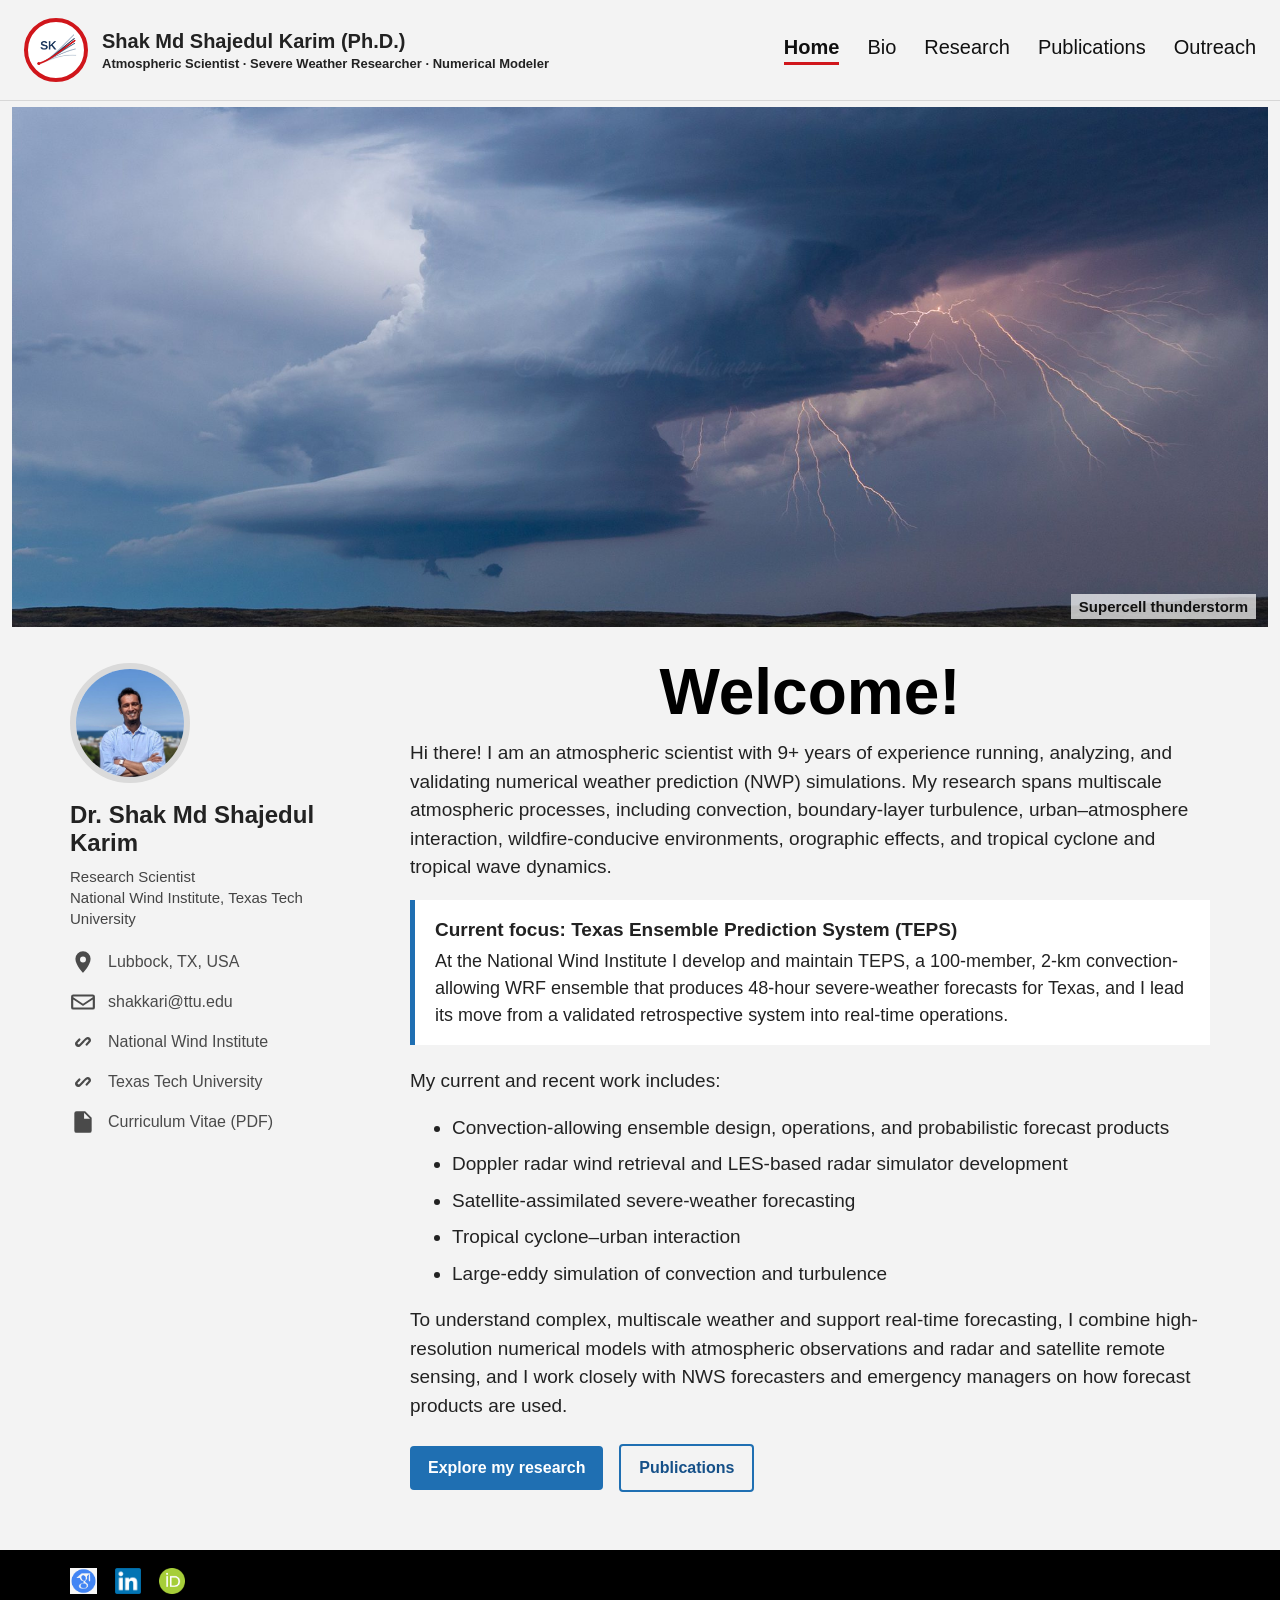
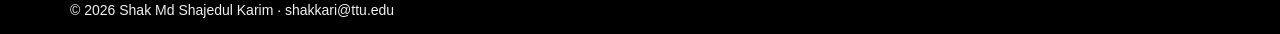
==== index.html @ fb590687 "Search description: Research Scientist title Co-Authored-By: Claude Opus 5.5 <noreply@anthropic.com>" ====
<!DOCTYPE html>
<html lang="en">
<head>
  <meta charset="UTF-8" />
  <meta name="viewport" content="width=device-width, initial-scale=1.0" />
  <title>Shak Md Shajedul Karim, Ph.D.</title>
  <meta name="description" content="Atmospheric scientist and Research Scientist at the National Wind Institute, Texas Tech University — severe weather, ensemble forecasting, and numerical modeling." />
  <link rel="icon" href="images/sk-favicon.png" />
  <link rel="stylesheet" href="style.css?v=10" />
</head>
<body>
  <div class="page">

    <header class="topbar">
      <a class="brand" href="index.html">
        <div class="brand-logo" style="border-color:#d0161b">
          <img src="images/sk-logo.png" alt="SK logo — ensemble forecast plume">
        </div>
        <div class="brand-text">
          <h1>Shak Md Shajedul Karim (Ph.D.)</h1>
          <p>Atmospheric Scientist · Severe Weather Researcher · Numerical Modeler</p>
        </div>
      </a>

      <button class="menu-toggle" type="button" aria-label="Open menu" aria-expanded="false" aria-controls="site-nav">
        <span></span><span></span><span></span>
      </button>

      <nav class="nav" id="site-nav" aria-label="Main">
        <a href="index.html" class="active" aria-current="page">Home</a>
        <a href="bio.html">Bio</a>
        <a href="research.html">Research</a>
        <a href="publications.html">Publications</a>
        <a href="outreach.html">Outreach</a>
      </nav>
    </header>

    <section class="hero">
      <div class="hero-box">
        <img src="images/supercell-lightning.jpg" alt="Supercell thunderstorm with lightning over open plains">
        <div class="hero-caption">Supercell thunderstorm</div>
      </div>
    </section>

    <section class="content">
      <aside class="sidebar">
        <div class="profile-photo">
          <img src="images/Icon-Image.jpg" alt="Shak Md Shajedul Karim">
        </div>

        <h2>Dr. Shak Md Shajedul Karim</h2>
        <p class="position">Research Scientist<br>National Wind Institute, Texas Tech University</p>

        <ul class="info-list">
          <li><svg viewBox="0 0 24 24" aria-hidden="true"><path d="M12 22s7-7.2 7-13a7 7 0 1 0-14 0c0 5.8 7 13 7 13zm0-9.5A2.5 2.5 0 1 1 12 7a2.5 2.5 0 0 1 0 5.5z"/></svg><span>Lubbock, TX, USA</span></li>
          <li><a href="mailto:shakkari@ttu.edu"><svg viewBox="0 0 24 24" aria-hidden="true"><path d="M3 5h18a2 2 0 0 1 2 2v10a2 2 0 0 1-2 2H3a2 2 0 0 1-2-2V7a2 2 0 0 1 2-2zm0 2v.5l9 6 9-6V7H3zm18 10V9.7l-8.4 5.6a1 1 0 0 1-1.2 0L3 9.7V17h18z"/></svg><span>shakkari@ttu.edu</span></a></li>
          <li><a href="https://www.depts.ttu.edu/nwi/" target="_blank" rel="noopener"><svg viewBox="0 0 24 24" aria-hidden="true"><path d="M10.6 13.4a1 1 0 0 1 0-1.4l3.4-3.4a3 3 0 1 1 4.2 4.2l-2.1 2.1a1 1 0 1 1-1.4-1.4l2.1-2.1a1 1 0 1 0-1.4-1.4L11.9 13a1 1 0 0 1-1.3.1zm2.8-2.8a1 1 0 0 1 0 1.4L10 15.4a3 3 0 1 1-4.2-4.2l2.1-2.1a1 1 0 1 1 1.4 1.4l-2.1 2.1a1 1 0 0 0 1.4 1.4l3.4-3.4a1 1 0 0 1 1.4 0z"/></svg><span>National Wind Institute</span></a></li>
          <li><a href="https://www.ttu.edu/" target="_blank" rel="noopener"><svg viewBox="0 0 24 24" aria-hidden="true"><path d="M10.6 13.4a1 1 0 0 1 0-1.4l3.4-3.4a3 3 0 1 1 4.2 4.2l-2.1 2.1a1 1 0 1 1-1.4-1.4l2.1-2.1a1 1 0 1 0-1.4-1.4L11.9 13a1 1 0 0 1-1.3.1zm2.8-2.8a1 1 0 0 1 0 1.4L10 15.4a3 3 0 1 1-4.2-4.2l2.1-2.1a1 1 0 1 1 1.4 1.4l-2.1 2.1a1 1 0 0 0 1.4 1.4l3.4-3.4a1 1 0 0 1 1.4 0z"/></svg><span>Texas Tech University</span></a></li>
          <li><a href="files/Karim_CV.pdf" target="_blank"><svg viewBox="0 0 24 24" aria-hidden="true"><path d="M6 2h8l6 6v12a2 2 0 0 1-2 2H6a2 2 0 0 1-2-2V4a2 2 0 0 1 2-2zm7 1.5V9h5.5L13 3.5zM8 13h8v2H8v-2zm0 4h8v2H8v-2z"/></svg><span>Curriculum Vitae (PDF)</span></a></li>
        </ul>
      </aside>

      <div class="main-text">
        <h1>Welcome!</h1>

        <p>
          Hi there! I am an atmospheric scientist with 9+ years of experience running, analyzing, and validating
          numerical weather prediction (NWP) simulations. My research spans multiscale atmospheric processes,
          including convection, boundary-layer turbulence, urban–atmosphere interaction, wildfire-conducive
          environments, orographic effects, and tropical cyclone and tropical wave dynamics.
        </p>

        <div class="highlight">
          <strong>Current focus: Texas Ensemble Prediction System (TEPS)</strong>
          At the National Wind Institute I develop and maintain TEPS, a 100-member, 2-km convection-allowing
          WRF ensemble that produces 48-hour severe-weather forecasts for Texas, and I lead its move from a
          validated retrospective system into real-time operations.
        </div>

        <p>My current and recent work includes:</p>

        <ul>
          <li>Convection-allowing ensemble design, operations, and probabilistic forecast products</li>
          <li>Doppler radar wind retrieval and LES-based radar simulator development</li>
          <li>Satellite-assimilated severe-weather forecasting</li>
          <li>Tropical cyclone–urban interaction</li>
          <li>Large-eddy simulation of convection and turbulence</li>
        </ul>

        <p>
          To understand complex, multiscale weather and support real-time forecasting, I combine high-resolution
          numerical models with atmospheric observations and radar and satellite remote sensing, and I work closely
          with NWS forecasters and emergency managers on how forecast products are used.
        </p>

        <p><a class="btn" href="research.html">Explore my research</a> &nbsp; <a class="btn ghost" href="publications.html">Publications</a></p>
      </div>
    </section>

    <footer class="footer">
      <div class="footer-links">
        <a href="https://scholar.google.com/citations?user=-I5v0hgAAAAJ&amp;hl=en" target="_blank" rel="noopener" title="Google Scholar">
          <img src="images/Google-scholar.png" alt="Google Scholar">
        </a>
        <a href="https://www.linkedin.com/in/s-m-shajedul-karim-ph-d-62416b153/" target="_blank" rel="noopener" title="LinkedIn">
          <img src="images/LinkedIn_logo.png.webp" alt="LinkedIn">
        </a>
        <a href="https://orcid.org/0000-0002-1100-3632" target="_blank" rel="noopener" title="ORCID">
          <img src="images/ORCID_iD.svg.png" alt="ORCID">
        </a>
      </div>
      <div class="footer-copy">
        © 2026 Shak Md Shajedul Karim · <a href="mailto:shakkari@ttu.edu">shakkari@ttu.edu</a>
      </div>
    </footer>

  </div>
  <script src="site.js?v=1"></script>
</body>
</html>
---- style.css ----
/* Shared styles for shakkarim.github.io — based on the original homepage design */
:root {
  --bg: #f3f3f3;
  --card: #ffffff;
  --ink: #222;
  --muted: #4a4a4a;
  --line: #d7d7d7;
  --accent: #1f6fb2;      /* storm blue — pairs with the navy logo */
  --accent-dark: #155088;
  --accent-tint: #e7f0f9;
  --accent-line: #bcd3ea;
}

* { box-sizing: border-box; }

body {
  margin: 0;
  font-family: Arial, Helvetica, sans-serif;
  background: var(--bg);
  color: var(--ink);
}

a { text-decoration: none; color: inherit; }

.page { max-width: 1600px; margin: 0 auto; background: var(--bg); }

/* ---------- Header ---------- */
.topbar {
  background: var(--bg);
  border-bottom: 1px solid var(--line);
  padding: 18px 24px;
  display: flex;
  justify-content: space-between;
  align-items: center;
  gap: 20px;
  flex-wrap: wrap;
}
.brand { display: flex; align-items: center; gap: 14px; }
.brand-logo {
  width: 64px; height: 64px; border-radius: 50%; overflow: hidden; flex-shrink: 0;
  background: #fff; border: 4px solid #d0161b;
}
.brand-logo img { width: 100%; height: 100%; object-fit: contain; display: block; padding: 2px; }
.brand-text h1 { margin: 0; font-size: 20px; font-weight: 700; line-height: 1.15; }
.brand-text p { margin: 3px 0 0; font-size: 13px; font-weight: 600; color: var(--ink); }

.nav { display: flex; gap: 28px; flex-wrap: wrap; font-size: 20px; }
.nav a { color: #111; padding-bottom: 3px; border-bottom: 3px solid transparent; }
.nav a:hover { border-bottom-color: var(--line); }
.nav a.active { border-bottom-color: var(--accent); font-weight: 700; }

/* ---------- Home hero ---------- */
.hero { width: 100%; padding: 0 12px; margin-top: 6px; }
.hero-box { position: relative; width: 100%; height: 520px; overflow: hidden; background: #d9d9d9; }
.hero-box img { width: 100%; height: 100%; object-fit: cover; display: block; }
.hero-caption {
  position: absolute; bottom: 8px; right: 12px; font-size: 15px; font-weight: 700;
  color: #111; background: rgba(255,255,255,0.7); padding: 4px 8px;
}

/* ---------- Home layout ---------- */
.content {
  display: grid; grid-template-columns: 300px 1fr; gap: 40px;
  padding: 28px 70px 40px 70px; align-items: start;
}
.sidebar { padding-top: 8px; }
.profile-photo {
  width: 120px; height: 120px; border-radius: 50%; overflow: hidden;
  border: 6px solid #dadada; background: #dcdcdc; margin-bottom: 18px;
}
.profile-photo img { width: 100%; height: 100%; object-fit: cover; display: block; }
.sidebar h2 { margin: 0 0 10px; font-size: 24px; line-height: 1.15; font-weight: 700; }
.sidebar .position { margin: 0 0 20px; font-size: 15px; color: #444; line-height: 1.4; }

.info-list { list-style: none; padding: 0; margin: 0; }
.info-list li { margin-bottom: 14px; }
.info-list li, .info-list li a {
  display: flex; align-items: center; gap: 12px; color: var(--muted);
  font-size: 16px; line-height: 1.4;
}
.info-list li a:hover { text-decoration: underline; }
.info-list svg { width: 26px; height: 26px; fill: var(--muted); flex-shrink: 0; }

.main-text { max-width: 860px; }
.main-text h1 { margin: 0 0 10px; font-size: 64px; text-align: center; font-weight: 800; color: #000; }
.main-text p { margin: 0 0 18px; font-size: 19px; line-height: 1.5; }
.main-text ul { margin: 10px 0 18px 24px; padding: 0 0 0 18px; font-size: 19px; line-height: 1.5; }
.main-text li { margin-bottom: 8px; }

.highlight {
  background: var(--card); border-left: 5px solid var(--accent);
  padding: 16px 20px; margin: 0 0 22px; font-size: 18px; line-height: 1.5;
}
.highlight strong { display: block; margin-bottom: 4px; font-size: 19px; }

/* ---------- Inner pages ---------- */
.page-head { padding: 40px 70px 10px; }
.page-head h1 { margin: 0 0 8px; font-size: 46px; font-weight: 800; color: #000; }
.page-head p { margin: 0; font-size: 19px; color: var(--muted); max-width: 900px; line-height: 1.5; }

.wrap { padding: 10px 70px 50px; }
.section { margin-top: 34px; }
.section > h2 {
  font-size: 28px; margin: 0 0 18px; padding-bottom: 8px; border-bottom: 2px solid var(--line);
}
.section > h2 span { border-bottom: 3px solid var(--accent); padding-bottom: 8px; }

.prose { font-size: 18px; line-height: 1.6; max-width: 980px; }
.prose p { margin: 0 0 16px; }

.card {
  background: var(--card); border: 1px solid #e3e3e3; border-radius: 6px;
  padding: 22px 24px; margin-bottom: 22px;
}
.card h3 { margin: 0 0 6px; font-size: 22px; }
.card .meta { margin: 0 0 12px; color: var(--muted); font-size: 15px; font-weight: 600; }
.card p, .card li { font-size: 17px; line-height: 1.55; }
.card ul { margin: 8px 0 0; padding-left: 22px; }
.card li { margin-bottom: 6px; }

/* Research project: text + figure side by side */
.project { display: grid; grid-template-columns: 1fr 1fr; gap: 28px; align-items: start; }
.project.text-only { grid-template-columns: 1fr; }
.tags { display: flex; flex-wrap: wrap; gap: 8px; margin-top: 14px; }
.tags span {
  font-size: 13px; font-weight: 600; color: var(--accent-dark);
  background: var(--accent-tint); border-radius: 999px; padding: 4px 10px;
}

figure { margin: 0; }
figure img { width: 100%; height: auto; display: block; border: 1px solid #e3e3e3; border-radius: 4px; background: #fff; }
figcaption { font-size: 14px; color: var(--muted); margin-top: 6px; line-height: 1.4; }
.fig-stack { display: grid; gap: 16px; }

/* Timeline (Bio) */
.timeline { list-style: none; margin: 0; padding: 0; border-left: 3px solid var(--line); }
.timeline li { position: relative; padding: 0 0 26px 26px; }
.timeline li::before {
  content: ""; position: absolute; left: -9px; top: 4px; width: 15px; height: 15px;
  border-radius: 50%; background: var(--accent); border: 3px solid var(--bg);
}
.timeline h3 { margin: 0; font-size: 20px; }
.timeline .when { font-size: 15px; font-weight: 700; color: var(--accent-dark); margin: 2px 0 6px; }
.timeline p { margin: 0; font-size: 17px; line-height: 1.55; color: #333; }

.two-col { display: grid; grid-template-columns: 1fr 1fr; gap: 26px; }

.skill-table { width: 100%; border-collapse: collapse; font-size: 17px; }
.skill-table th, .skill-table td { text-align: left; padding: 10px 12px; border-bottom: 1px solid #e6e6e6; vertical-align: top; line-height: 1.5; }
.skill-table th { width: 220px; color: #111; }

/* Publications */
.pub-list { list-style: none; margin: 0; padding: 0; counter-reset: pub; }
.pub-list li {
  background: var(--card); border: 1px solid #e3e3e3; border-radius: 6px;
  padding: 16px 20px; margin-bottom: 14px; font-size: 17px; line-height: 1.55;
}
.pub-list .title { font-weight: 700; display: block; margin-bottom: 4px; }
.pub-list .authors { color: #333; }
.pub-list .venue { font-style: italic; }
.pub-list .me { font-weight: 700; text-decoration: underline; text-decoration-color: var(--accent); }
.pub-list a.doi { color: var(--accent-dark); font-weight: 600; }
.pub-list a.doi:hover { text-decoration: underline; }
.badge {
  display: inline-block; font-size: 12px; font-weight: 700; padding: 2px 8px; border-radius: 4px;
  margin-left: 6px; vertical-align: middle; background: #eee; color: #444;
}
.badge.review { background: #fff3cd; color: #7a5b00; }
.badge.award { background: #e3f1e6; color: #22603a; }

.talk-list { margin: 0; padding-left: 22px; }
.talk-list li { font-size: 17px; line-height: 1.55; margin-bottom: 10px; }
.talk-list .when { color: var(--accent-dark); font-weight: 700; }

/* Buttons */
.btn {
  display: inline-block; background: var(--accent); color: #fff; font-weight: 700;
  padding: 10px 18px; border-radius: 4px; font-size: 16px; margin-top: 6px;
}
.btn:hover { background: var(--accent-dark); }
.btn.ghost { background: transparent; color: var(--accent-dark); border: 2px solid var(--accent); }

/* Gallery (Outreach) */
.gallery { display: grid; grid-template-columns: repeat(auto-fill, minmax(280px, 1fr)); gap: 18px; }
.gallery figure img { aspect-ratio: 4 / 3; object-fit: cover; }

/* ---------- Footer ---------- */
.footer { background: #000; color: #fff; padding: 18px 70px 16px 70px; }
.footer-links { display: flex; gap: 18px; flex-wrap: wrap; align-items: center; margin-bottom: 8px; }
.footer-links a { display: inline-flex; align-items: center; justify-content: center; }
.footer-links img { height: 26px; width: auto; display: block; object-fit: contain; }
.footer-copy { font-size: 14px; color: #f1f1f1; }

/* ---------- Responsive ---------- */
@media (max-width: 1100px) {
  .content { grid-template-columns: 1fr; padding: 28px 24px 40px 24px; }
  .main-text h1 { text-align: left; font-size: 46px; }
  .page-head { padding: 32px 24px 6px; }
  .wrap { padding: 6px 24px 40px; }
  .project, .two-col { grid-template-columns: 1fr; }
  .footer { padding: 18px 24px 16px 24px; }
}
@media (max-width: 700px) {
  .topbar { padding: 16px; }
  .nav { gap: 18px; font-size: 17px; }
  .hero-box { height: 300px; }
  .main-text h1 { font-size: 38px; }
  .main-text p, .main-text ul { font-size: 17px; }
  .page-head h1 { font-size: 34px; }
  .skill-table th { width: auto; display: block; border-bottom: none; padding-bottom: 0; }
  .skill-table td { display: block; }
}

/* Cards inside grids use the grid gap instead of their own bottom margin */
.two-col > .card { margin-bottom: 0; }
.two-col { margin-bottom: 22px; }

/* Research cards: text gets more room, figures stay compact */
.project { grid-template-columns: 3fr 2fr; }
.project figure img { width: auto; max-width: 100%; max-height: 250px; margin: 0 auto; }
.fig-stack:has(figure + figure) { grid-template-columns: 1fr 1fr; }
.fig-stack:has(figure + figure) figure img { max-height: 220px; }
@media (max-width: 1100px) { .project { grid-template-columns: 1fr; } }
.fig-stack:has(figure + figure) figure img { width: auto; }
.project figcaption { text-align: center; }

.project.wide-fig { grid-template-columns: 1fr 1fr; }
.fig-stack.pair { gap: 12px; }
/* Paired figures: equal-height boxes, image centred inside */
.fig-stack.pair figure .box {
  height: var(--h); display: flex; align-items: center; justify-content: center;
  background: #fff; border: 1px solid #e3e3e3; border-radius: 4px; padding: 4px;
}
.fig-stack.pair figure .box img {
  max-height: 100% !important; max-width: 100%; width: auto; height: auto; border: none; margin: 0;
}
@media (max-width: 1100px) { .project.wide-fig { grid-template-columns: 1fr; } }

/* TEPS card: TPS + NWI logos */
.logo-stack { display: flex; flex-direction: column; align-items: center; justify-content: center; gap: 18px; height: 100%; }
.logo-stack .tps { max-height: 250px; width: auto; max-width: 100%; }
.logo-stack .nwi { max-height: 90px; width: auto; max-width: 100%; display: block; }

/* ---------- Mobile menu (☰) ---------- */
.menu-toggle {
  display: none; background: none; border: 0; padding: 10px 6px; cursor: pointer;
  width: 44px; height: 44px; flex-direction: column; justify-content: center; gap: 5px;
}
.menu-toggle span {
  display: block; height: 3px; width: 26px; background: #111; border-radius: 2px;
  transition: transform .2s ease, opacity .2s ease;
}
.menu-toggle.open span:nth-child(1) { transform: translateY(8px) rotate(45deg); }
.menu-toggle.open span:nth-child(2) { opacity: 0; }
.menu-toggle.open span:nth-child(3) { transform: translateY(-8px) rotate(-45deg); }
.nav a.active { border-bottom-color: #d0161b; }

@media (max-width: 760px) {
  .topbar { flex-wrap: nowrap; padding: 12px 16px; gap: 12px; position: relative; }
  .brand { min-width: 0; gap: 10px; }
  .brand-logo { width: 48px; height: 48px; border-width: 3px; }
  .brand-text h1 { font-size: 17px; }
  .brand-text p { font-size: 11.5px; }
  .menu-toggle { display: flex; flex-shrink: 0; }
  .nav {
    display: none; position: absolute; top: 100%; left: 0; right: 0; z-index: 50;
    flex-direction: column; gap: 0; background: #fff; border-bottom: 1px solid var(--line);
    box-shadow: 0 8px 18px rgba(0,0,0,.08); font-size: 18px;
  }
  .nav.open { display: flex; }
  .nav a { padding: 14px 20px; border-bottom: 1px solid #eee; }
  .nav a:last-child { border-bottom: none; }
  .nav a.active { border-bottom: 1px solid #eee; border-left: 4px solid #d0161b; padding-left: 16px; }
  .hero { padding: 0; margin-top: 0; }
  .hero-box { height: 260px; }
  .hero-caption { font-size: 13px; }
  .content { padding: 22px 18px 32px; gap: 22px; }
  .sidebar { display: grid; grid-template-columns: 96px 1fr; column-gap: 16px; align-items: center; }
  .profile-photo { width: 96px; height: 96px; border-width: 4px; margin: 0; grid-row: span 2; }
  .sidebar h2 { font-size: 20px; margin: 0 0 4px; }
  .sidebar .position { margin: 0; font-size: 14px; }
  .info-list { grid-column: 1 / -1; margin-top: 16px; }
  .info-list li { margin-bottom: 10px; }
  .main-text h1 { font-size: 34px; }
  .page-head { padding: 26px 18px 4px; }
  .wrap { padding: 4px 18px 32px; }
  .section > h2 { font-size: 24px; }
  .card { padding: 18px; }
  .card h3 { font-size: 19px; }
  .fig-stack.pair { grid-template-columns: 1fr !important; }
  .fig-stack.pair figure .box { height: auto; }
  .fig-stack.pair figure .box img { max-height: 320px !important; }
  .project figure img { max-height: 260px; }
  .footer { padding: 16px 18px; }
}

/* ---------- Research jump links ---------- */
html { scroll-behavior: smooth; }
.jump { display: flex; flex-wrap: wrap; gap: 8px; margin-top: 18px; }
.jump a {
  font-size: 14px; font-weight: 700; color: var(--accent-dark); background: #fff;
  border: 1px solid var(--accent-line); border-radius: 999px; padding: 6px 12px;
}
.jump a:hover { background: var(--accent-tint); }
.card[id], h2[id] { scroll-margin-top: 20px; }

/* ---------- Tap-to-enlarge figures ---------- */
img.zoomable { cursor: zoom-in; }
.lightbox {
  position: fixed; inset: 0; z-index: 1000; background: rgba(10,14,20,.92);
  display: none; flex-direction: column; align-items: center; justify-content: center; padding: 16px;
}
.lightbox.show { display: flex; }
.lightbox-scroll { max-width: 100%; max-height: calc(100vh - 110px); overflow: auto; touch-action: pinch-zoom pan-x pan-y; }
.lightbox-scroll img { display: block; max-width: min(1400px, calc(100vw - 32px)); max-height: calc(100vh - 110px); width: auto; height: auto; background: #fff; border-radius: 4px; cursor: zoom-out; }
.lightbox-cap { color: #e8e8e8; font-size: 15px; line-height: 1.4; max-width: 900px; text-align: center; margin: 12px 0 0; }
.lightbox-close {
  position: absolute; top: 10px; right: 14px; width: 44px; height: 44px; border: 0; border-radius: 50%;
  background: rgba(255,255,255,.15); color: #fff; font-size: 30px; line-height: 44px; cursor: pointer;
}
body.no-scroll { overflow: hidden; }

/* ---------- Phones: sticky header + horizontal jump bar ---------- */
@media (max-width: 760px) {
  .topbar { position: sticky; top: 0; z-index: 100; background: var(--bg); }
  .card[id], h2[id] { scroll-margin-top: 84px; }
  .jump { flex-wrap: nowrap; overflow-x: auto; -webkit-overflow-scrolling: touch; margin: 16px -18px 0; padding: 0 18px 6px; scrollbar-width: none; }
  .jump::-webkit-scrollbar { display: none; }
  .jump a { flex-shrink: 0; }
}

/* ---------- Experience timeline: current vs completed ---------- */
.timeline li::before { background: #8a9bb0; }               /* completed roles: muted slate */
.timeline .when { color: #4f6d8a; }
.timeline li.current::before { background: #2e8b57; box-shadow: 0 0 0 4px rgba(46,139,87,.18); }
.timeline li.current .when { color: #1f7a45; }
.timeline li.current h3 { color: #14532d; }
.now-badge {
  display: inline-block; font-size: 12px; font-weight: 700; color: #fff; background: #2e8b57;
  border-radius: 999px; padding: 2px 9px; margin-right: 8px; vertical-align: 1px;
}

.timeline p.award-note {
  display: inline-block; margin-top: 8px; padding: 6px 12px; font-size: 15px; color: #7a5b00;
  background: #fff6d6; border: 1px solid #f0d77a; border-radius: 6px;
}
.timeline p.award-note strong { color: #5c4300; }
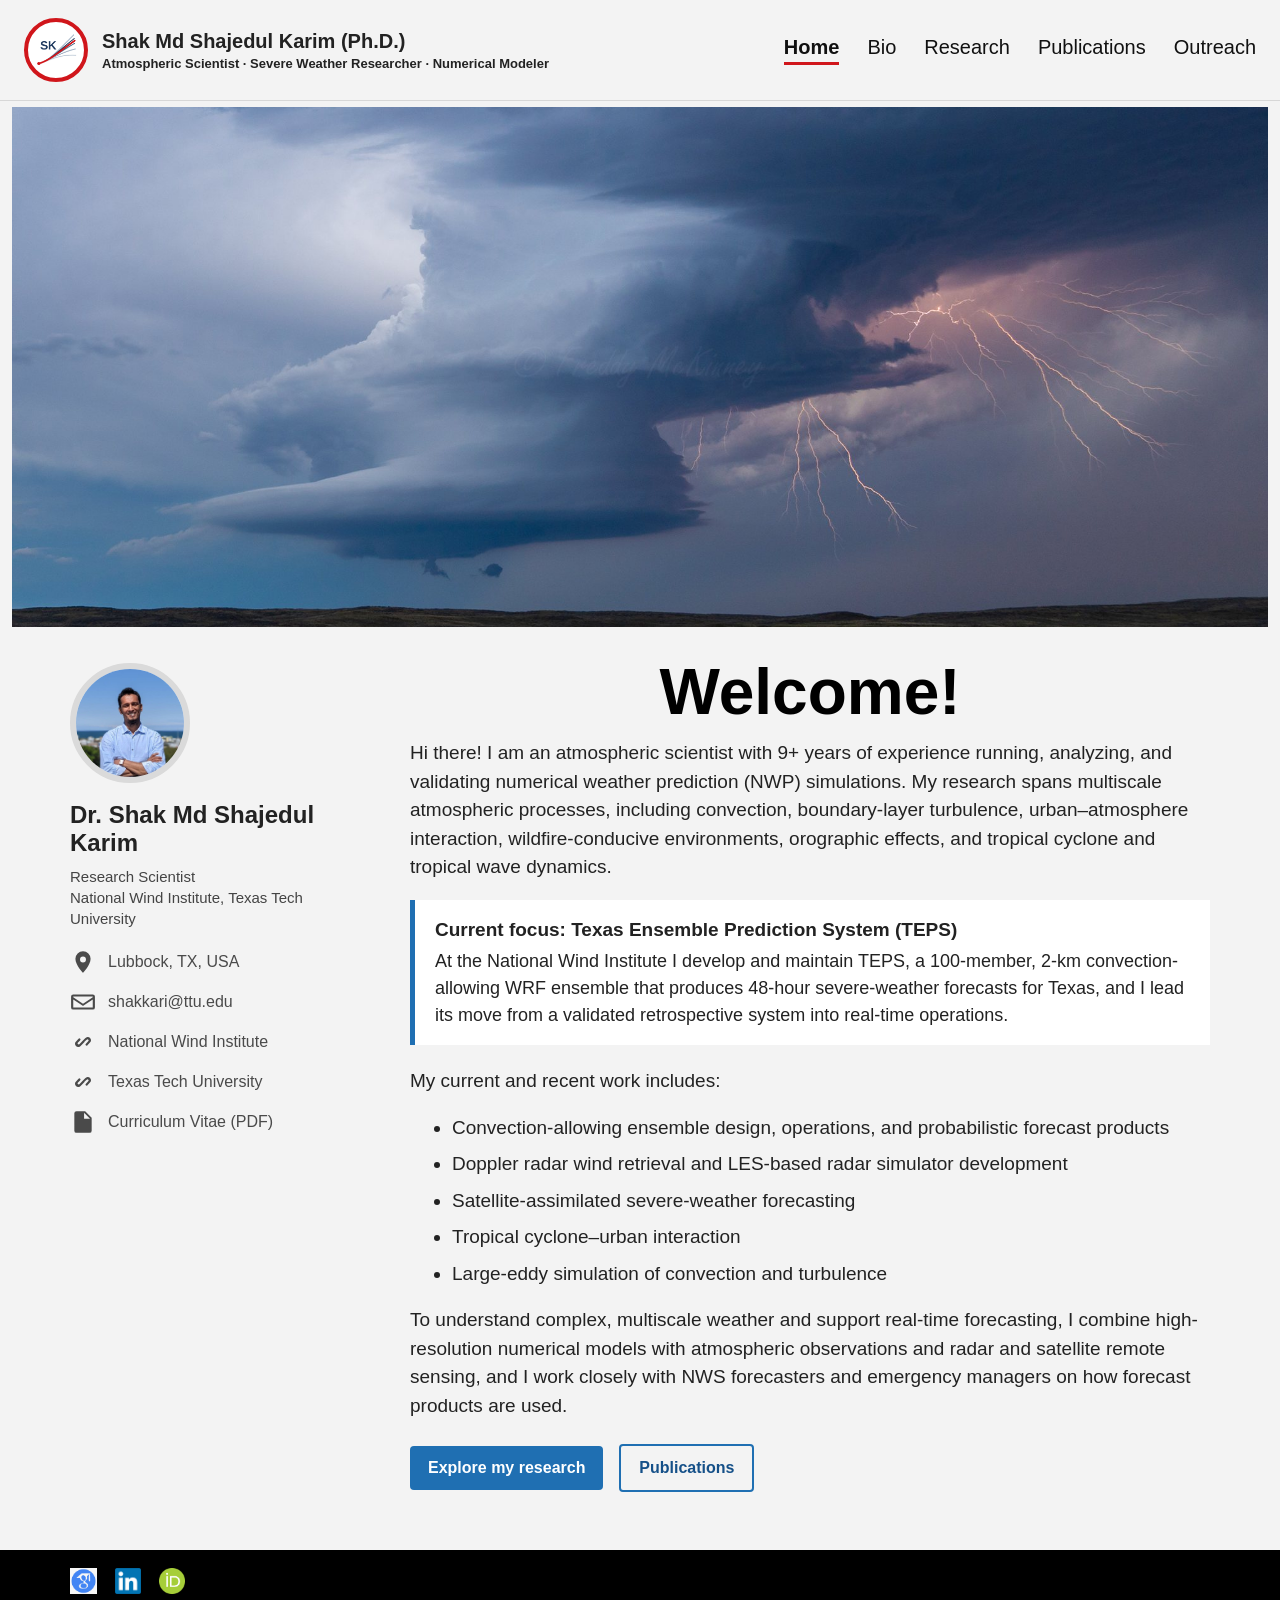
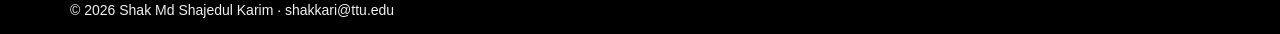
==== commit 1451dbab: "Homepage: remove caption from banner image Co-Authored-By: Claude Opus 5.5 <noreply@anthropic.com> C" ====
--- a/index.html
+++ b/index.html
@@ -38,7 +38,6 @@
     <section class="hero">
       <div class="hero-box">
         <img src="images/supercell-lightning.jpg" alt="Supercell thunderstorm with lightning over open plains">
-        <div class="hero-caption">Supercell thunderstorm</div>
       </div>
     </section>
 
